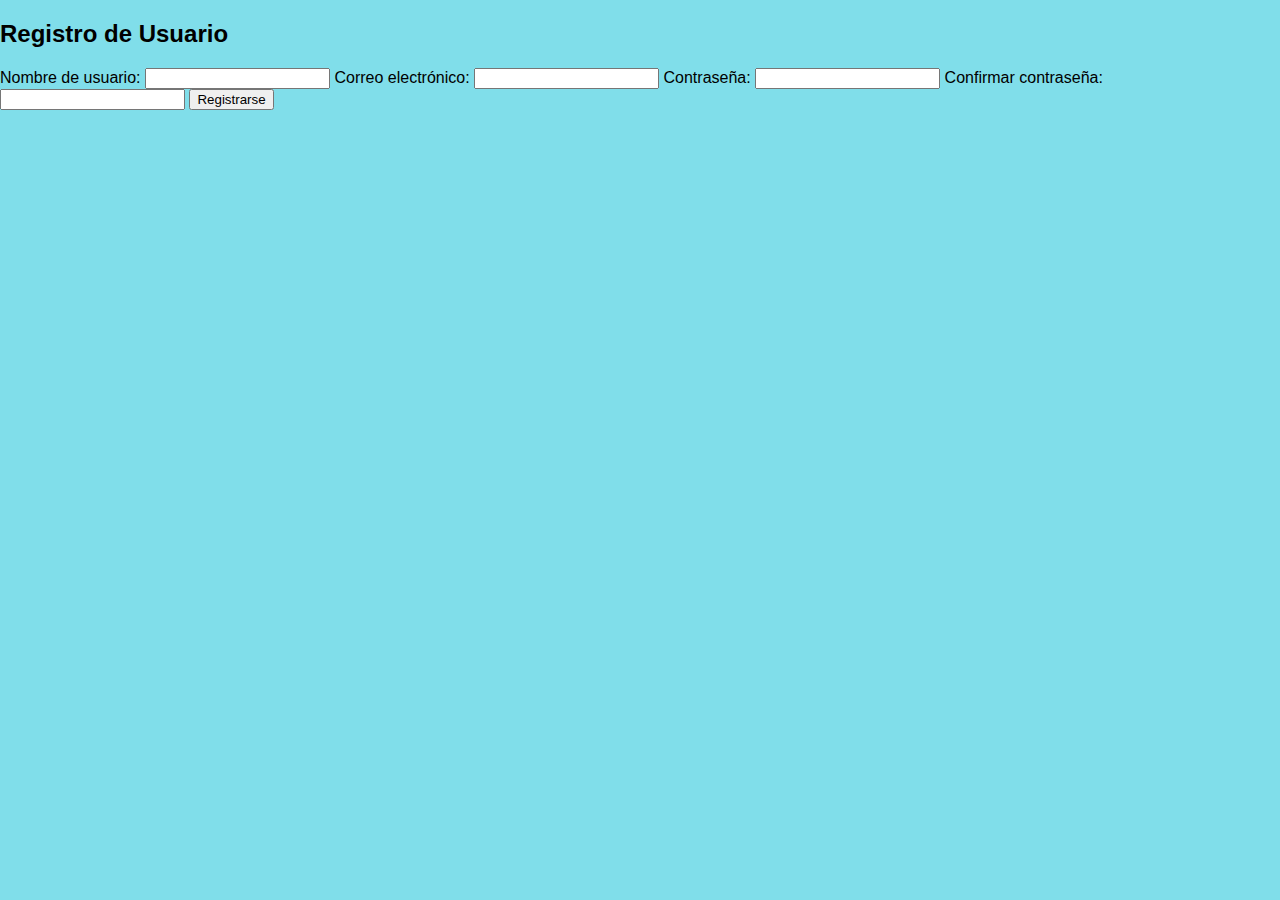
==== registroUsuario.html @ 57dee727 "Se agregaron mas archivos y se modificaron sustacnialmente el index junto a otras carpetas" ====
<!DOCTYPE html>
<html lang="es">
<head>
    <meta charset="UTF-8">
    <meta name="viewport" content="width=device-width, initial-scale=1.0">
    <title>Registro de Usuario</title>
    <link rel="stylesheet" href="styless/diseñonindex.css">
</head>
<body>
    <div class="registro-container">
        <h2>Registro de Usuario</h2>
        <form action="#" method="POST">
            <label for="username">Nombre de usuario:</label>
            <input type="text" id="username" name="username" required>

            <label for="email">Correo electrónico:</label>
            <input type="email" id="email" name="email" required>

            <label for="password">Contraseña:</label>
            <input type="password" id="password" name="password" required>

            <label for="confirm-password">Confirmar contraseña:</label>
            <input type="password" id="confirm-password" name="confirm-password" required>

            <button type="submit">Registrarse</button>
        </form>
    </div>
</body>
</html>
---- styless/diseñonindex.css ----
body {
    font-family: 'Arial Narrow', Arial, sans-serif;
    margin:0;
    padding: 0;
    background-color: #80DEEA;
    display:flex;
    flex-direction:column;
    min-height: 100vh;
    justify-content: flex-start;
    align-items: center;

}

.container {
    display: flex;
    flex-direction: column;
    justify-content: initial;
    align-items: center;
    text-align: center;
    margin-bottom: 30px;
}

h1 {
    text-align:initial;
    color: #FFFFFF;
    font-size: 3.5rem;
}

p {
    font-family: Arial, Helvetica, sans-serif;
    font-size: 1.6rem;
    color: #333;
    text-align: center;
}
p1 {
    font-size: 1.3rem;
    color: #ffff;
    text-align: center;
    font-family: Cambria, Cochin, Georgia, Times, 'Times New Roman', serif;
}

footer {
    background-color: #333;
    color:#fff;
    padding: 25px 0;
    text-align: center;
    width: 100%;
    margin-top: auto;
}

.contenedorPrincipal {
    display: flex;
    flex-direction: column;
    align-items:center;
    gap:20px;
    background-color: #ffff;
    border: 2px solid #333;
    border-radius: 12px;
    width: 90%;
    max-width: 800px;
    margin: 20px auto;
    box-shadow: 0px 4px 10px rgba(0,0,0,0.1);
    min-height: 400px;
    padding: 40px;
}

.recuadro1, .recuadro2, .recuadro3, .recuadro4 {
    background-color: #4CAF50;
    color: #fff;
    padding: 20px;
    border-radius: 8px;
    width: 150px;
    text-align: center;
    box-shadow: 0px 2px 5px rgba(0, 0, 0, 0.1);
    display: flex;
    flex-direction: column;
    justify-content: center;
    align-items: center;
}

.recuadro img {
    width: 100%;   /* Asegura que la imagen ocupe todo el ancho disponible en el recuadro */
    height: 150px; /* Asigna una altura fija para las imágenes */
    object-fit: cover;  /* Hace que la imagen se ajuste sin distorsionarse */
    border-radius: 8px;
    margin-bottom: 10px;
}

.recuadro a{
    text-decoration: none;
    color: inherit;
    width: 100%;
    height: 100%;
    display: flex;
    justify-content: center;
    align-items: center;
}

.contenedorSecundario {
    display: flex;
    justify-content: space-around; /* Alinea los recuadros en fila dentro de la columna */
    width: 100%;
    gap: 20px;
}

.recuadro {
    background-color: #4CAF50;
    color: #fff;
    padding: 10px 20px; /* Ajusta el padding para darle más espacio a las imágenes */
    border-radius: 8px;
    width: 150px; /* Mantén el ancho fijo del recuadro */
    text-align: center;
    box-shadow: 0px 2px 5px rgba(0, 0, 0, 0.1);
    display: flex;
    flex-direction: column;
    justify-content: center;
    align-items: center;
    min-height: 250px; /* Da un poco más de altura a cada recuadro para acomodar la imagen */
}

/*METODOS PARA EL SLIDE BAR */
/* Estilos para la barra deslizante */
/* Estilos para la barra deslizante */
.slidebar {
    position: fixed;
    top: 0;
    left: 0;
    height: 100%;
    width: 250px;
    background-color: #333;
    color: #fff;
    padding-top: 50px;
    z-index: 1000;
    display: flex;
    flex-direction: column;
    align-items: center;
    transition: transform 0.3s ease;
}


.slidebar ul {
    list-style-type: none;
    padding: 0;
    width: 100%;
    text-align: center;
}

.slidebar.hidden {
    transform: translateX(-100%); /* Mueve la barra fuera de la pantalla */
}
.slidebar ul li {
    padding: 15px;
}

.slidebar ul li a {
    color: white;
    text-decoration: none;
    font-size: 18px;
    display: block;
    padding: 10px;
}

.slidebar ul li a:hover {
    background-color: #4CAF50;
}

/* Botón para ocultar/mostrar la barra */
.toggleButton {
    position: fixed;
    top: 15px;
    left: 20px; /* Coloca el botón en la parte izquierda */
    background-color: #333;
    color: #fff;
    font-size: 24px;
    border: none;
    padding: 10px;
    cursor: pointer;
    z-index: 1100; /* Asegúrate de que esté encima de la slidebar */
}

.toggleButton:hover {
    background-color: #4CAF50;
}
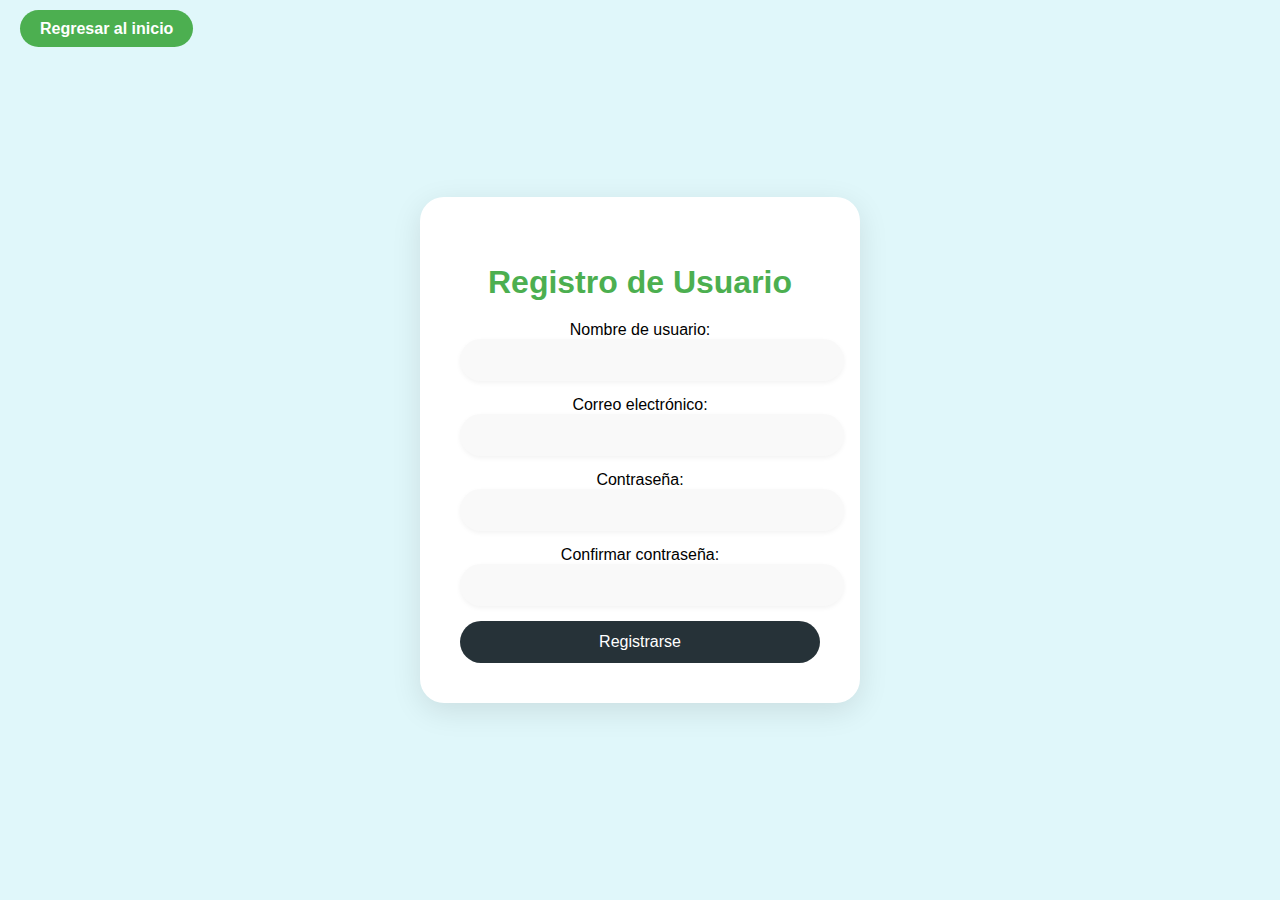
==== commit b33f1d94: "Finalizacion del diseño si bien aun le falta agregar funcionalidad" ====
--- a/registroUsuario.html
+++ b/registroUsuario.html
@@ -4,7 +4,7 @@
     <meta charset="UTF-8">
     <meta name="viewport" content="width=device-width, initial-scale=1.0">
     <title>Registro de Usuario</title>
-    <link rel="stylesheet" href="styless/diseñonindex.css">
+    <link rel="stylesheet" href="styless/regitroUs.css">
 </head>
 <body>
     <div class="registro-container">
@@ -25,5 +25,8 @@
             <button type="submit">Registrarse</button>
         </form>
     </div>
+    <div class="return-home">
+        <a href="index.html">Regresar al inicio </a>
+    </div>
 </body>
 </html>
--- a/styless/regitroUs.css
+++ b/styless/regitroUs.css
@@ -0,0 +1,103 @@
+body {
+    margin: 0;
+    padding: 0;
+    font-family: Arial, sans-serif;
+    background: #E0F7FA;
+    display: flex;
+    justify-content: center;
+    align-items: center;
+    height: 100vh;
+    position: relative;
+}
+
+.registro-container {
+    background: #ffffff;
+    padding: 40px;
+    border-radius: 24px;
+    box-shadow: 0 8px 30px rgba(0, 0, 0, 0.1);
+    width: 100%;
+    max-width: 360px;
+    text-align: center;
+}
+
+.avatar {
+    width: 100px;
+    height: 100px;
+    background: #E0F7FA;
+    border-radius: 50%;
+    margin: 0 auto 20px auto;
+    display: flex;
+    justify-content: center;
+    align-items: center;
+    font-size: 50px;
+    color: #4CAF50;
+}
+
+h2 {
+    color: #4CAF50;
+    font-size: 2rem;
+    margin-bottom: 20px;
+}
+
+form {
+    display: flex;
+    flex-direction: column;
+}
+
+input[type="text"],
+input[type="email"],
+input[type="password"] {
+    width: 100%;
+    padding: 12px;
+    margin-bottom: 15px;
+    border: none;
+    border-radius: 30px;
+    font-size: 1rem;
+    background: #f9f9f9;
+    text-align: center;
+    outline: none;
+    box-shadow: 0 2px 5px rgba(0, 0, 0, 0.05);
+    transition: box-shadow 0.3s ease;
+}
+
+input:focus {
+    box-shadow: 0 2px 10px rgba(0, 0, 0, 0.1);
+}
+
+button {
+    background: #263238;
+    color: #ffffff;
+    border: none;
+    padding: 12px;
+    border-radius: 30px;
+    font-size: 1rem;
+    cursor: pointer;
+    transition: background 0.3s ease, transform 0.2s ease;
+}
+
+button:hover {
+    background: #37474F;
+    transform: scale(1.05);
+}
+
+.return-home {
+    position: absolute;
+    top: 20px;
+    left: 20px;
+}
+
+.return-home a {
+    background: #4CAF50;
+    color: #ffffff;
+    padding: 10px 20px;
+    border-radius: 20px;
+    text-decoration: none;
+    font-weight: bold;
+    transition: background 0.3s ease, transform 0.2s ease;
+}
+
+.return-home a:hover {
+    background: #388E3C;
+    transform: scale(1.05);
+}
+
